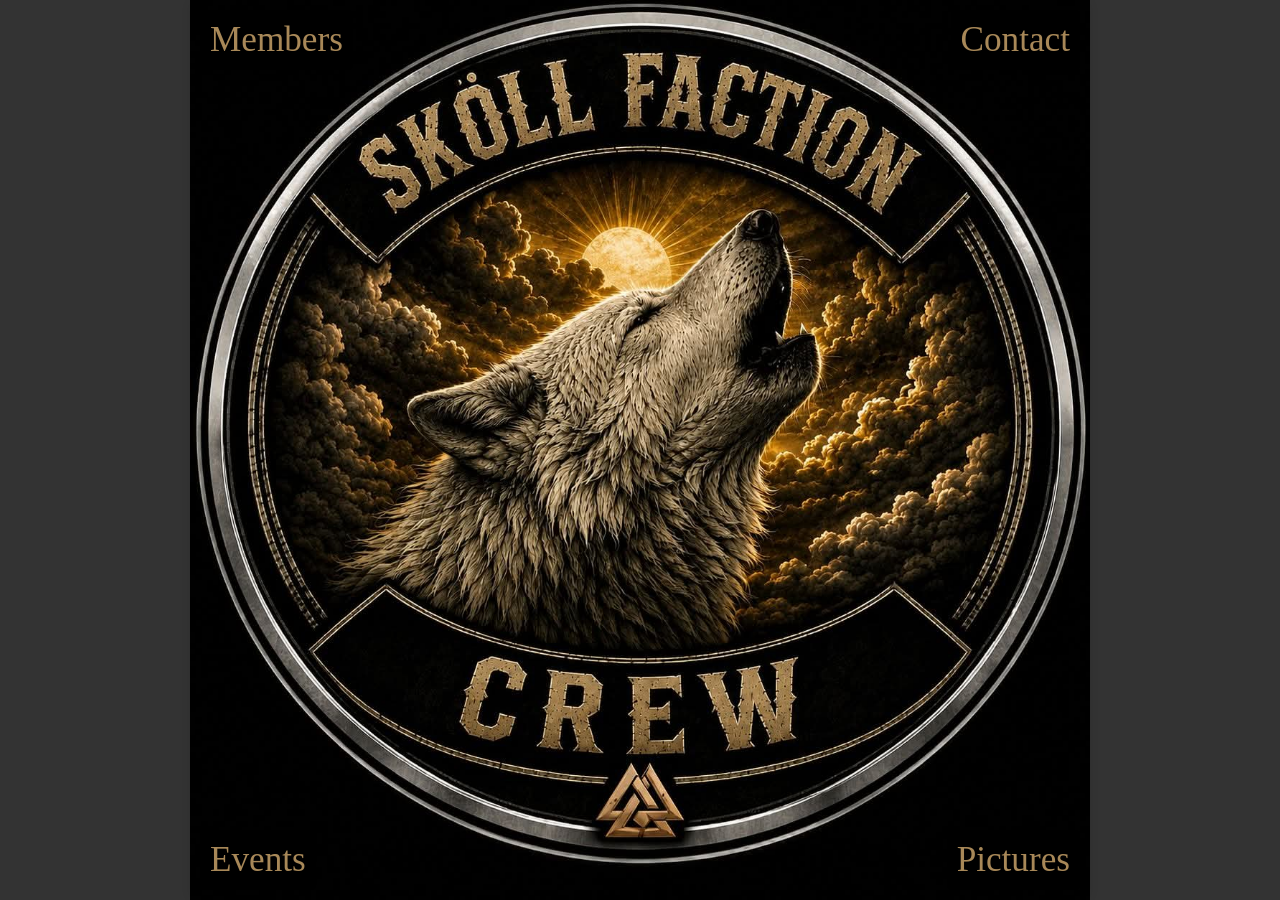
==== index.html @ 1390b857 "Add files via upload" ====
<!DOCTYPE html>
<html lang="en">
<head>
  <meta charset="UTF-8">
  <meta name="viewport" content="width=device-width, initial-scale=1.0">
  <title>Sköll Faction</title>
  <link rel="stylesheet" href="styles.css">
</head>
<body>
  <div class="square">
    <!-- Logo in the center -->
    <div class="logo">
      <img src="logo.png" alt="Logo">
    </div>

    <!-- Corner Links -->
    <a href="Members.html" class="corner-link top-left">Members</a>
    <a href="Contact.html" class="corner-link top-right">Contact</a>
    <a href="#top-right" class="corner-link bottom-left">Events</a>
    <a href="images.html" class="corner-link bottom-right">Pictures</a>
  </div>
</body>
</html>
---- styles.css ----
/* Reset styling */
body, html {
  margin: 0;
  padding: 0;
  width: 100%;
  height: 100%;
  display: flex;
  justify-content: center;
  align-items: center;
  background-color:  #333333;
  color: orange; /* Orange text */
  align-items: flex-start; /* Keep content at the top, not centered */
}

/* Ensure the page is always a square */
.square {
  position: relative;
  width: 100vmin; /* Use the smaller of the viewport's width or height */
  height: 100vmin; /* Matches the width to make it a perfect square */
  background-color: black;
  color: orange; /* Orange text */
  display: block;
  align-items: center;
  box-shadow: 0 0 10px rgba(0, 0, 0, 0.1);
  border-radius: 10px;
}

.container {
  display: flex;
  flex-direction: column; /* Stack children vertically */
  position: relative;
  width: 80%;
  min-height: 100vh; /* Ensure it is at least the height of the viewport */
  align-items: center; /* Center horizontally */
  overflow-y: auto; /* Enable vertical scrolling inside container */
  padding-top: 20px; /* Optional: add some padding to the top if needed */
  box-sizing: border-box; /* Ensure padding doesn't affect width/height calculations */
}

/* Centered Logo */
.logo {
  width: 100%; /* Ensure the logo container spans the entire square */
  height: 100%; /* Match the height as well */
  display: flex;
  justify-content: center; /* Horizontally center the logo */
  align-items: center; /* Vertically center the logo */
  overflow: hidden; /* Prevent any overflow outside the container */
}

.logo img {
  width: auto; /* Maintain the aspect ratio */
  height: 100%; /* Increase the size as needed */
  object-fit: contain; /* Ensure the image maintains its aspect ratio */
}

/* Corner Links Styling */
.corner-link {
  position: absolute;
  text-decoration: none;
  color: #A88858;
  font-size: 2.2rem;
  padding: 10px;
  background-color: black;
  border-radius: 5px;
  transition: background-color 0.3s;
}

.corner-link:hover {
  background-color: #ddd;
}

/* Positioning Links */
.top-left {
  top: 10px;
  left: 10px;
}

.top-right {
  top: 10px;
  right: 10px;
}

.bottom-left {
  bottom: 10px;
  left: 10px;
}

.bottom-right {
  bottom: 10px;
  right: 10px;
}

.box {
  width: 95%;
  padding: 0px;
  padding-bottom: 20px; /* Add padding inside the div */
  margin: 10px;
  margin-bottom: 20px; /* Add margin outside the div */
  background-color: black;
  color: #A88858;
  border: 1px solid #ccc;      
}

table {
  width: 100%;
  border-collapse: collapse; /* Remove space between borders */
}

th, td {
  border: 1px solid #000; /* Add borders around each cell */
  border-color: #333;
  padding: 0; /* Remove padding inside the cells */
  text-align: left; /* Center align text */
  height: 25px;
  padding-left: 12px; /* Add extra space on the left */
}

th {
  border: 1px solid #000; /* Add borders around each cell */
  border-color: #A08259;
  background-color: #333;
}

a {
  color: #A88858; /* Set link text color to orange */
  
}

a:hover {
  text-decoration: underline; /* Add underline when hovering */
}
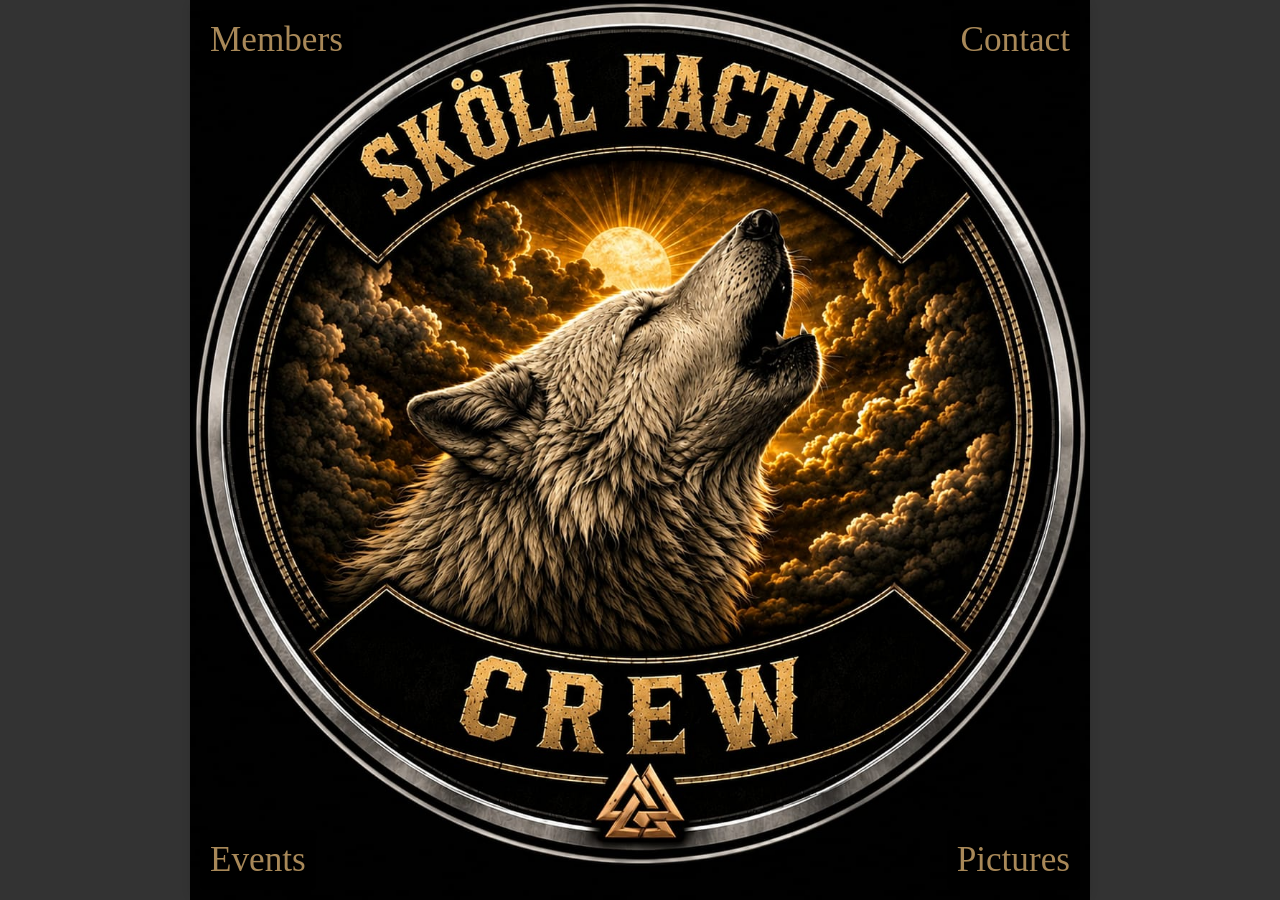
==== commit ceed72d9: "Add files via upload" ====
--- a/index.html
+++ b/index.html
@@ -16,7 +16,7 @@
     <!-- Corner Links -->
     <a href="Members.html" class="corner-link top-left">Members</a>
     <a href="Contact.html" class="corner-link top-right">Contact</a>
-    <a href="#top-right" class="corner-link bottom-left">Events</a>
+    <a href="Events.html" class="corner-link bottom-left">Events</a>
     <a href="images.html" class="corner-link bottom-right">Pictures</a>
   </div>
 </body>
--- a/styles.css
+++ b/styles.css
@@ -1,131 +1,576 @@
 /* Reset styling */
 body, html {
-  margin: 0;
-  padding: 0;
-  width: 100%;
-  height: 100%;
-  display: flex;
-  justify-content: center;
-  align-items: center;
-  background-color:  #333333;
-  color: orange; /* Orange text */
-  align-items: flex-start; /* Keep content at the top, not centered */
+margin: 0;
+padding: 0;
+width: 100%;
+height: 100%;
+display: flex;
+justify-content: center;
+align-items: center;
+background-color: #333333;
+color: orange;
+align-items: flex-start;
 }
 
 /* Ensure the page is always a square */
 .square {
-  position: relative;
-  width: 100vmin; /* Use the smaller of the viewport's width or height */
-  height: 100vmin; /* Matches the width to make it a perfect square */
-  background-color: black;
-  color: orange; /* Orange text */
-  display: block;
-  align-items: center;
-  box-shadow: 0 0 10px rgba(0, 0, 0, 0.1);
-  border-radius: 10px;
+position: relative;
+width: 100vmin;
+height: 100vmin;
+background-color: black;
+color: orange;
+display: block;
+align-items: center;
+box-shadow: 0 0 10px rgba(0, 0, 0, 0.1);
+border-radius: 10px;
 }
 
 .container {
-  display: flex;
-  flex-direction: column; /* Stack children vertically */
-  position: relative;
-  width: 80%;
-  min-height: 100vh; /* Ensure it is at least the height of the viewport */
-  align-items: center; /* Center horizontally */
-  overflow-y: auto; /* Enable vertical scrolling inside container */
-  padding-top: 20px; /* Optional: add some padding to the top if needed */
-  box-sizing: border-box; /* Ensure padding doesn't affect width/height calculations */
+display: flex;
+flex-direction: column;
+position: relative;
+width: 80%;
+min-height: 100vh;
+align-items: center;
+overflow-y: auto;
+padding-top: 20px;
+box-sizing: border-box;
 }
 
 /* Centered Logo */
 .logo {
-  width: 100%; /* Ensure the logo container spans the entire square */
-  height: 100%; /* Match the height as well */
-  display: flex;
-  justify-content: center; /* Horizontally center the logo */
-  align-items: center; /* Vertically center the logo */
-  overflow: hidden; /* Prevent any overflow outside the container */
+width: 100%;
+height: 100%;
+display: flex;
+justify-content: center;
+align-items: center;
+overflow: hidden;
 }
 
 .logo img {
-  width: auto; /* Maintain the aspect ratio */
-  height: 100%; /* Increase the size as needed */
-  object-fit: contain; /* Ensure the image maintains its aspect ratio */
+width: auto;
+height: 100%;
+object-fit: contain;
 }
 
 /* Corner Links Styling */
 .corner-link {
-  position: absolute;
-  text-decoration: none;
-  color: #A88858;
-  font-size: 2.2rem;
-  padding: 10px;
-  background-color: black;
-  border-radius: 5px;
-  transition: background-color 0.3s;
-}
-
-.corner-link:hover {
-  background-color: #ddd;
+position: absolute;
+text-decoration: none;
+color: #A88858;
+font-size: 2.2rem;
+padding: 10px;
+background-color: black;
+border-radius: 5px;
+transition: background-color 0.3s;
 }
 
 /* Positioning Links */
 .top-left {
-  top: 10px;
-  left: 10px;
+top: 10px;
+left: 10px;
 }
 
 .top-right {
-  top: 10px;
-  right: 10px;
+top: 10px;
+right: 10px;
 }
 
 .bottom-left {
-  bottom: 10px;
-  left: 10px;
+bottom: 10px;
+left: 10px;
 }
 
 .bottom-right {
-  bottom: 10px;
-  right: 10px;
+bottom: 10px;
+right: 10px;
+}
+
+.corner-link:hover {
+background-color: #ddd;
 }
 
 .box {
-  width: 95%;
-  padding: 0px;
-  padding-bottom: 20px; /* Add padding inside the div */
-  margin: 10px;
-  margin-bottom: 20px; /* Add margin outside the div */
-  background-color: black;
-  color: #A88858;
-  border: 1px solid #ccc;      
+width: 95%;
+padding: 0px;
+padding-bottom: 20px;
+margin: 10px;
+margin-bottom: 20px;
+background-color: black;
+color: #A88858;
+border: 1px solid #ccc;
 }
 
 table {
-  width: 100%;
-  border-collapse: collapse; /* Remove space between borders */
+width: 100%;
+border-collapse: collapse;
 }
 
 th, td {
-  border: 1px solid #000; /* Add borders around each cell */
-  border-color: #333;
-  padding: 0; /* Remove padding inside the cells */
-  text-align: left; /* Center align text */
-  height: 25px;
-  padding-left: 12px; /* Add extra space on the left */
+border: 1px solid #000;
+border-color: #333;
+padding: 0;
+text-align: left;
+height: 25px;
+padding-left: 12px;
 }
 
 th {
-  border: 1px solid #000; /* Add borders around each cell */
-  border-color: #A08259;
-  background-color: #333;
+border: 1px solid #000;
+border-color: #A08259;
+background-color: #333;
 }
 
 a {
-  color: #A88858; /* Set link text color to orange */
-  
+color: #A88858;
 }
 
 a:hover {
-  text-decoration: underline; /* Add underline when hovering */
-}+text-decoration: underline;
+}
+
+/* =========================================================
+SMARTPHONE / SMALL SCREENS
+========================================================= */
+
+@media (max-width: 600px) {
+html,
+body {
+width: 100%;
+height: 100%;
+margin: 0;
+padding: 0;
+overflow: hidden;
+}
+
+.square {
+position: relative;
+width: 100%;
+height: 100%;
+min-height: 0;
+border-radius: 0;
+overflow: hidden;
+}
+
+.logo {
+width: 100%;
+height: 100%;
+display: flex;
+justify-content: center;
+align-items: center;
+overflow: hidden;
+}
+
+.logo img {
+width: 92%;
+height: auto;
+max-height: calc(100% - 80px);
+object-fit: contain;
+}
+
+.corner-link {
+font-size: 1.3rem;
+padding: 6px;
+}
+
+.top-left {
+top: 8px;
+left: 8px;
+}
+
+.top-right {
+top: 8px;
+right: 8px;
+}
+
+.bottom-left {
+bottom: 8px;
+left: 8px;
+}
+
+.bottom-right {
+bottom: 8px;
+right: 8px;
+}
+}
+
+/* =========================================================
+MEMBERS PAGE
+========================================================= */
+
+.members-page {
+display: block;
+min-height: 100vh;
+height: auto;
+overflow-y: auto;
+overflow-x: hidden;
+background-color: #333333;
+}
+
+.members-page .container {
+width: 80%;
+min-height: auto;
+margin: 0 auto;
+padding-top: 20px;
+overflow: visible;
+align-items: center;
+}
+
+.members-page .box {
+box-sizing: border-box;
+}
+
+/* Members page on smartphones */
+
+@media (max-width: 600px) {
+html:has(body.members-page) {
+height: auto;
+min-height: 100%;
+overflow-y: auto;
+overflow-x: hidden;
+}
+
+body.members-page {
+height: auto;
+min-height: 100%;
+overflow-y: auto;
+overflow-x: hidden;
+}
+
+body.members-page .container {
+width: 95%;
+min-height: auto;
+overflow: visible;
+padding-top: 10px;
+}
+
+body.members-page .box {
+width: 100%;
+margin: 10px 0 20px 0;
+}
+}
+
+/* =========================================================
+IMAGE GALLERY
+========================================================= */
+
+body.images-page {
+display: block;
+width: auto;
+height: auto;
+min-height: 100%;
+margin: 0;
+padding: 0;
+background-color: #333333;
+color: #A88858;
+overflow-y: auto;
+overflow-x: hidden;
+}
+
+body.images-page .gallery-container-page {
+display: block;
+position: relative;
+width: auto;
+min-height: 100vh;
+margin: 0;
+padding: 20px;
+box-sizing: border-box;
+overflow: visible;
+}
+
+body.images-page h1 {
+margin-top: 0.67em;
+margin-bottom: 0.67em;
+color: #A88858;
+}
+
+body.images-page .menu {
+margin: 20px 0;
+}
+
+body.images-page .menu label {
+margin: 0 10px;
+padding: 10px 20px;
+background-color: black;
+color: #A88858;
+border: 1px solid #A88858;
+text-decoration: none;
+cursor: pointer;
+border-radius: 5px;
+display: inline-block;
+transition: background-color 0.3s, color 0.3s;
+}
+
+body.images-page .menu label:hover {
+background-color: #A88858;
+color: black;
+}
+
+body.images-page .menu input {
+display: none;
+}
+
+body.images-page .gallery-container {
+margin-top: 20px;
+}
+
+body.images-page .gallery {
+display: none;
+margin-top: 20px;
+}
+
+body.images-page .gallery img {
+width: auto;
+max-width: 150px;
+height: auto;
+margin: 10px;
+border: 2px solid #A88858;
+border-radius: 5px;
+cursor: pointer;
+box-sizing: content-box;
+}
+
+body.images-page input[type="radio"]:checked + label {
+color: black;
+background-color: #A88858;
+}
+
+/* =========================================================
+IMAGE GALLERY - LIGHTBOX
+========================================================= */
+
+body.images-page .lightbox {
+display: none;
+position: fixed;
+top: 0;
+left: 0;
+width: 100%;
+height: 100%;
+background: rgba(0, 0, 0, 0.8);
+z-index: 1000;
+justify-content: center;
+align-items: center;
+}
+
+body.images-page .lightbox img {
+max-width: 90%;
+max-height: 80%;
+width: auto;
+height: auto;
+}
+
+body.images-page .lightbox .nav-button {
+position: absolute;
+top: 50%;
+transform: translateY(-50%);
+font-size: 30px;
+color: white;
+background: rgba(0, 0, 0, 0.5);
+padding: 10px;
+cursor: pointer;
+border: none;
+}
+
+body.images-page .lightbox .prev {
+left: 10px;
+}
+
+body.images-page .lightbox .next {
+right: 10px;
+}
+
+body.images-page .lightbox .close {
+position: absolute;
+top: 10px;
+right: 10px;
+color: white;
+font-size: 30px;
+cursor: pointer;
+}
+
+/* =========================================================
+IMAGE GALLERY - MOBILE
+========================================================= */
+
+@media (max-width: 600px) {
+
+html:has(body.images-page) {
+width: 100%;
+height: auto;
+min-height: 100%;
+overflow-y: scroll;
+overflow-x: hidden;
+}
+
+body.images-page {
+width: 100%;
+height: auto;
+min-height: 100%;
+margin: 0;
+padding: 0;
+overflow-y: auto;
+overflow-x: hidden;
+background-color: #333333;
+}
+
+body.images-page .gallery-container-page {
+width: 100%;
+min-height: 100%;
+margin: 0;
+padding: 10px;
+box-sizing: border-box;
+overflow: visible;
+}
+
+body.images-page .menu {
+margin: 20px 0;
+}
+
+body.images-page .menu label {
+margin: 5px;
+padding: 8px 12px;
+font-size: 14px;
+}
+
+body.images-page .gallery-container {
+margin-top: 10px;
+}
+
+body.images-page .gallery {
+margin-top: 10px;
+}
+
+body.images-page .gallery img {
+width: auto;
+max-width: 150px;
+height: auto;
+margin: 5px;
+border-width: 2px;
+}
+
+body.images-page .lightbox img {
+max-width: 90%;
+max-height: 80%;
+width: auto;
+height: auto;
+}
+}
+
+
+/* Events - WhatsApp-style link cards */
+body.events-page .event-card {
+    display: flex;
+    align-items: stretch;
+    gap: 18px;
+    margin: 0 0 20px;
+    padding: 12px;
+    background-color: black;
+    border: 1px solid #A88858;
+    border-radius: 8px;
+    box-sizing: border-box;
+    color: #A88858;
+    text-decoration: none;
+}
+
+
+.event-image-link {
+    display: block;
+    flex: 0 0 180px;
+    align-self: flex-start;
+    padding: 5px;
+    box-sizing: border-box;
+}
+
+
+body.events-page .event-card img {
+    width: 160px;
+    height: 110px;
+    flex: 0 0 160px;
+    object-fit: contain;
+    background-color: #080808;
+    padding: 5px;
+    border: none;
+    border-radius: 4px;
+    box-sizing: border-box;
+}
+
+.event-info {
+    flex: 1;
+    min-width: 0;
+    padding: 5px 0;
+}
+
+body.events-page .event-card h2 a {
+    color: inherit;
+    text-decoration: none;
+}
+
+body.events-page .event-card h2 a:hover {
+    text-decoration: underline;
+    color: #D0AD70;
+    cursor: pointer;
+}
+
+@media (max-width: 600px) {
+    body.events-page .event-card h2 a {
+        text-decoration: underline;
+        text-decoration-color: #A88858;
+        text-underline-offset: 3px;
+    }
+}
+
+body.events-page .event-card h2 {
+    color: #A88858;
+    margin: 0 0 10px;
+    font-size: 1.2rem;
+}
+
+body.events-page .event-card p {
+    margin: 5px 0;
+    font-size: 0.95rem;
+}
+
+body.events-page .event-card:hover {
+    border-color: #D0AD70;
+    background-color: #111;
+}
+
+
+.events-year {
+    color: #000;
+    background-color: #A88858;
+    font-size: 1.2rem;
+    font-weight: bold;
+    text-align: center;
+    margin: 32px 0 18px;
+    padding: 8px 12px;
+    border-radius: 4px;
+    letter-spacing: 2px;
+}
+
+
+@media (max-width: 600px) {
+    .events-grid {
+        grid-template-columns: 1fr;
+    }
+
+    body.events-page .event-card {
+        gap: 10px;
+        padding: 8px;
+    }
+
+    body.events-page .event-card img {
+        width: 120px;
+        height: 90px;
+        flex: 0 0 120px;
+    }
+
+    body.events-page .event-card h2 {
+        font-size: 1rem;
+    }
+
+    body.events-page .event-card p {
+        font-size: 0.85rem;
+    }
+}
+
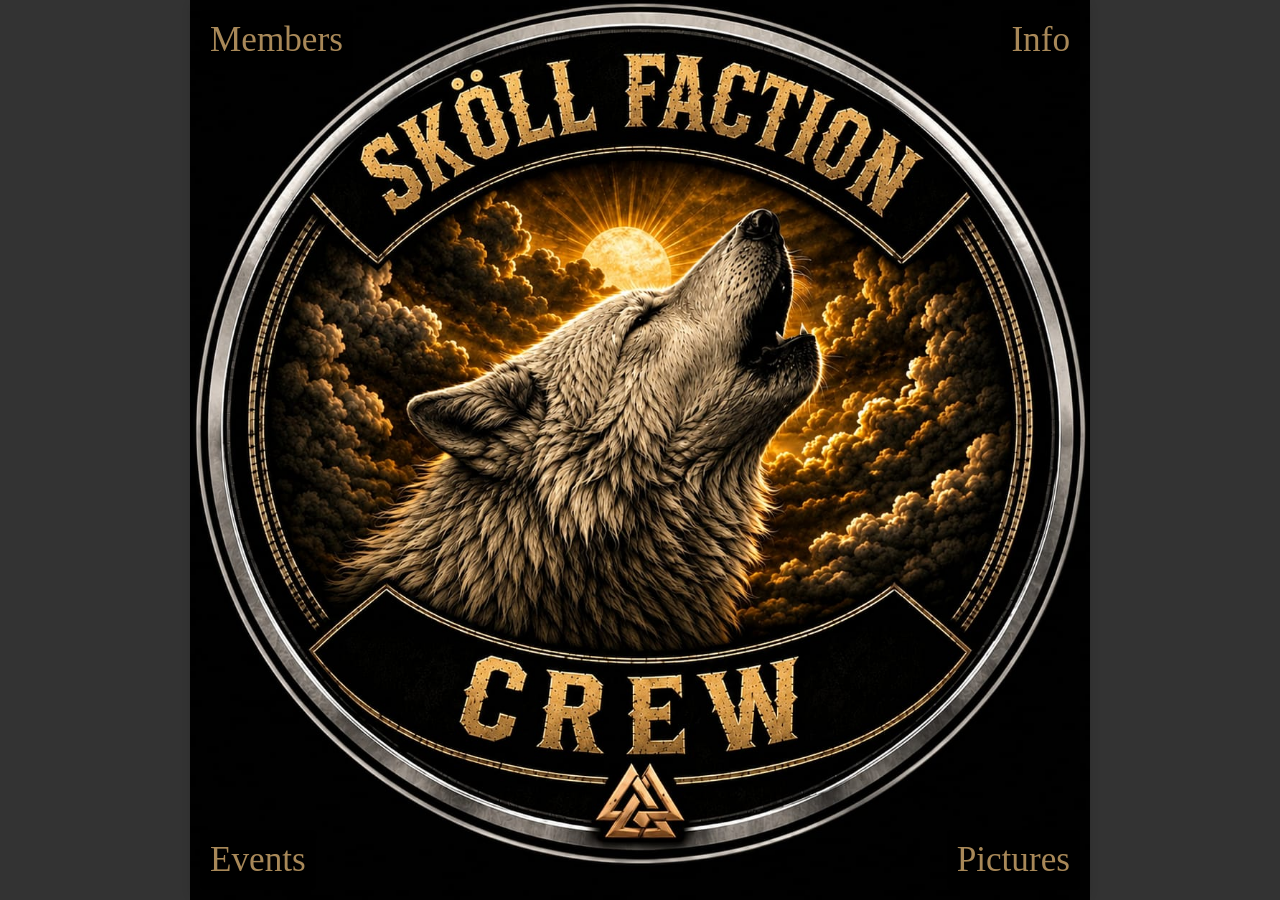
==== commit bc331eb3: "Add files via upload" ====
--- a/index.html
+++ b/index.html
@@ -15,7 +15,7 @@
 
     <!-- Corner Links -->
     <a href="Members.html" class="corner-link top-left">Members</a>
-    <a href="Contact.html" class="corner-link top-right">Contact</a>
+    <a href="Contact.html" class="corner-link top-right">Info</a>
     <a href="Events.html" class="corner-link bottom-left">Events</a>
     <a href="images.html" class="corner-link bottom-right">Pictures</a>
   </div>
--- a/styles.css
+++ b/styles.css
@@ -1,467 +1,631 @@
-/* Reset styling */
+
+/* =========================================================
+   GENERAL STYLING
+   ========================================================= */
+
 body, html {
-margin: 0;
-padding: 0;
-width: 100%;
-height: 100%;
-display: flex;
-justify-content: center;
-align-items: center;
-background-color: #333333;
-color: orange;
-align-items: flex-start;
-}
-
-/* Ensure the page is always a square */
+    margin: 0;
+    padding: 0;
+    width: 100%;
+    height: 100%;
+    display: flex;
+    justify-content: center;
+    align-items: flex-start;
+    background-color: #333333;
+    color: orange;
+}
+
+/* Main square */
 .square {
-position: relative;
-width: 100vmin;
-height: 100vmin;
-background-color: black;
-color: orange;
-display: block;
-align-items: center;
-box-shadow: 0 0 10px rgba(0, 0, 0, 0.1);
-border-radius: 10px;
+    position: relative;
+    width: 100vmin;
+    height: 100vmin;
+    background-color: black;
+    color: orange;
+    display: block;
+    box-shadow: 0 0 10px rgba(0, 0, 0, 0.1);
+    border-radius: 10px;
 }
 
 .container {
-display: flex;
-flex-direction: column;
-position: relative;
-width: 80%;
-min-height: 100vh;
-align-items: center;
-overflow-y: auto;
-padding-top: 20px;
-box-sizing: border-box;
-}
-
-/* Centered Logo */
+    display: flex;
+    flex-direction: column;
+    position: relative;
+    width: 80%;
+    min-height: 100vh;
+    align-items: center;
+    overflow-y: auto;
+    padding-top: 20px;
+    box-sizing: border-box;
+}
+
+/* Centered logo */
 .logo {
-width: 100%;
-height: 100%;
-display: flex;
-justify-content: center;
-align-items: center;
-overflow: hidden;
+    width: 100%;
+    height: 100%;
+    display: flex;
+    justify-content: center;
+    align-items: center;
+    overflow: hidden;
 }
 
 .logo img {
-width: auto;
-height: 100%;
-object-fit: contain;
-}
-
-/* Corner Links Styling */
+    width: auto;
+    height: 100%;
+    object-fit: contain;
+}
+
+/* Corner links */
 .corner-link {
-position: absolute;
-text-decoration: none;
-color: #A88858;
-font-size: 2.2rem;
-padding: 10px;
-background-color: black;
-border-radius: 5px;
-transition: background-color 0.3s;
-}
-
-/* Positioning Links */
+    position: absolute;
+    text-decoration: none;
+    color: #A88858;
+    font-size: 2.2rem;
+    padding: 10px;
+    background-color: black;
+    border-radius: 5px;
+    transition: background-color 0.3s;
+}
+
 .top-left {
-top: 10px;
-left: 10px;
+    top: 10px;
+    left: 10px;
 }
 
 .top-right {
-top: 10px;
-right: 10px;
+    top: 10px;
+    right: 10px;
 }
 
 .bottom-left {
-bottom: 10px;
-left: 10px;
+    bottom: 10px;
+    left: 10px;
 }
 
 .bottom-right {
-bottom: 10px;
-right: 10px;
+    bottom: 10px;
+    right: 10px;
 }
 
 .corner-link:hover {
-background-color: #ddd;
+    background-color: #ddd;
 }
 
 .box {
-width: 95%;
-padding: 0px;
-padding-bottom: 20px;
-margin: 10px;
-margin-bottom: 20px;
-background-color: black;
-color: #A88858;
-border: 1px solid #ccc;
+    width: 95%;
+    padding: 0 0 20px;
+    margin: 10px 10px 20px;
+    background-color: black;
+    color: #A88858;
+    border: 1px solid #ccc;
 }
 
 table {
-width: 100%;
-border-collapse: collapse;
+    width: 100%;
+    border-collapse: collapse;
 }
 
 th, td {
-border: 1px solid #000;
-border-color: #333;
-padding: 0;
-text-align: left;
-height: 25px;
-padding-left: 12px;
+    border: 1px solid #000;
+    border-color: #333;
+    padding: 0;
+    text-align: left;
+    height: 25px;
+    padding-left: 12px;
 }
 
 th {
-border: 1px solid #000;
-border-color: #A08259;
-background-color: #333;
+    border-color: #A08259;
+    background-color: #333;
 }
 
 a {
-color: #A88858;
+    color: #A88858;
 }
 
 a:hover {
-text-decoration: underline;
+    text-decoration: underline;
 }
 
 /* =========================================================
-SMARTPHONE / SMALL SCREENS
-========================================================= */
+   SMARTPHONE / SMALL SCREENS - GENERAL
+   ========================================================= */
 
 @media (max-width: 600px) {
-html,
-body {
-width: 100%;
-height: 100%;
-margin: 0;
-padding: 0;
-overflow: hidden;
-}
-
-.square {
-position: relative;
-width: 100%;
-height: 100%;
-min-height: 0;
-border-radius: 0;
-overflow: hidden;
-}
-
-.logo {
-width: 100%;
-height: 100%;
-display: flex;
-justify-content: center;
-align-items: center;
-overflow: hidden;
-}
-
-.logo img {
-width: 92%;
-height: auto;
-max-height: calc(100% - 80px);
-object-fit: contain;
-}
-
-.corner-link {
-font-size: 1.3rem;
-padding: 6px;
-}
-
-.top-left {
-top: 8px;
-left: 8px;
-}
-
-.top-right {
-top: 8px;
-right: 8px;
-}
-
-.bottom-left {
-bottom: 8px;
-left: 8px;
-}
-
-.bottom-right {
-bottom: 8px;
-right: 8px;
-}
+    html,
+    body {
+        width: 100%;
+        height: 100%;
+        margin: 0;
+        padding: 0;
+        overflow: hidden;
+    }
+
+    .square {
+        position: relative;
+        width: 100%;
+        height: 100%;
+        min-height: 0;
+        border-radius: 0;
+        overflow: hidden;
+    }
+
+    .logo {
+        width: 100%;
+        height: 100%;
+        display: flex;
+        justify-content: center;
+        align-items: center;
+        overflow: hidden;
+    }
+
+    .logo img {
+        width: 92%;
+        height: auto;
+        max-height: calc(100% - 80px);
+        object-fit: contain;
+    }
+
+    .corner-link {
+        font-size: 1.3rem;
+        padding: 6px;
+    }
+
+    .top-left {
+        top: 8px;
+        left: 8px;
+    }
+
+    .top-right {
+        top: 8px;
+        right: 8px;
+    }
+
+    .bottom-left {
+        bottom: 8px;
+        left: 8px;
+    }
+
+    .bottom-right {
+        bottom: 8px;
+        right: 8px;
+    }
 }
 
 /* =========================================================
-MEMBERS PAGE
-========================================================= */
+   CONTACT PAGE
+   ========================================================= */
+
+body.contact-page {
+    display: block;
+    min-height: 100vh;
+    height: auto;
+    background-color: #333333;
+    color: #A88858;
+    overflow-y: auto;
+}
+
+body.contact-page .container {
+    width: 80%;
+    min-height: auto;
+    margin: 0 auto;
+    padding-top: 20px;
+    overflow: visible;
+    align-items: center;
+}
+
+body.contact-page .contact-box {
+    position: relative;
+    box-sizing: border-box;
+    padding: 30px 25px;
+    border: 1px solid #A88858;
+    border-radius: 8px;
+    text-align: center;
+}
+
+body.contact-page h1 {
+    color: #A88858;
+    font-size: 2rem;
+    margin: 15px 0 25px;
+}
+
+body.contact-page h2 {
+    color: #A88858;
+    font-size: 1.3rem;
+    margin: 30px 0 12px;
+    letter-spacing: 1px;
+}
+
+body.contact-page .contact-symbols {
+    font-size: 1.5rem;
+    margin: 20px 0;
+}
+
+body.contact-page p {
+    color: #A88858;
+    font-size: 1.1rem;
+    line-height: 1.6;
+}
+
+body.contact-page .contact-links {
+    display: flex;
+    justify-content: center;
+    flex-wrap: wrap;
+    gap: 15px;
+    margin: 25px 0;
+}
+
+body.contact-page .contact-link {
+    display: inline-block;
+    padding: 10px 20px;
+    color: #A88858;
+    background-color: black;
+    border: 1px solid #A88858;
+    border-radius: 5px;
+    text-decoration: none;
+    transition: background-color 0.3s, color 0.3s;
+}
+
+body.contact-page .contact-link:hover {
+    background-color: #A88858;
+    color: black;
+}
+
+body.contact-page .contact-text {
+    margin-top: 25px;
+}
+
+@media (max-width: 600px) {
+    body.contact-page .container {
+        width: 95%;
+        padding-top: 10px;
+    }
+
+    body.contact-page .contact-box {
+        width: 100%;
+        margin: 10px 0 20px;
+        padding: 25px 12px;
+        text-align: center;
+    }
+
+    body.contact-page h1 {
+        font-size: 1.5rem;
+        margin: 35px 0 20px;
+        text-align: center;
+    }
+
+	body.contact-page h2 {
+		font-size: 1.1rem;
+		margin: 24px 0 10px;
+	}
+
+    body.contact-page p {
+        font-size: 1rem;
+        text-align: center;
+    }
+
+    body.contact-page .contact-links {
+        display: flex;
+        flex-direction: row;
+        justify-content: center;
+        align-items: center;
+        flex-wrap: nowrap;
+        gap: 8px;
+        margin: 25px 0;
+    }
+
+    body.contact-page .contact-link {
+        padding: 9px 12px;
+        font-size: 0.9rem;
+        white-space: nowrap;
+    }
+
+    body.contact-page .contact-text {
+        text-align: center;
+    }
+}
+
+/* =========================================================
+   MEMBERS PAGE
+   ========================================================= */
 
 .members-page {
-display: block;
-min-height: 100vh;
-height: auto;
-overflow-y: auto;
-overflow-x: hidden;
-background-color: #333333;
+    display: block;
+    min-height: 100vh;
+    height: auto;
+    overflow-y: auto;
+    overflow-x: hidden;
+    background-color: #333333;
 }
 
 .members-page .container {
-width: 80%;
-min-height: auto;
-margin: 0 auto;
-padding-top: 20px;
-overflow: visible;
-align-items: center;
+    width: 80%;
+    min-height: auto;
+    margin: 0 auto;
+    padding-top: 20px;
+    overflow: visible;
+    align-items: center;
 }
 
 .members-page .box {
-box-sizing: border-box;
+    box-sizing: border-box;
+}
+
+/* HOME link on Members page */
+body.members-page .members-home-link {
+    top: 35px;
+    right: 4%;
 }
 
 /* Members page on smartphones */
-
 @media (max-width: 600px) {
-html:has(body.members-page) {
-height: auto;
-min-height: 100%;
-overflow-y: auto;
-overflow-x: hidden;
-}
-
-body.members-page {
-height: auto;
-min-height: 100%;
-overflow-y: auto;
-overflow-x: hidden;
-}
-
-body.members-page .container {
-width: 95%;
-min-height: auto;
-overflow: visible;
-padding-top: 10px;
-}
-
-body.members-page .box {
-width: 100%;
-margin: 10px 0 20px 0;
-}
+    html:has(body.members-page) {
+        height: auto;
+        min-height: 100%;
+        overflow-y: auto;
+        overflow-x: hidden;
+    }
+
+    body.members-page {
+        height: auto;
+        min-height: 100%;
+        overflow-y: auto;
+        overflow-x: hidden;
+    }
+
+    body.members-page .container {
+        width: 95%;
+        min-height: auto;
+        overflow: visible;
+        padding-top: 10px;
+    }
+
+    body.members-page .box {
+        width: 100%;
+        margin: 10px 0 20px;
+    }
+	
+	body.members-page .members-home-link {
+		top: 32px;
+		right: 12px;
+	}	
 }
 
 /* =========================================================
-IMAGE GALLERY
-========================================================= */
+   IMAGE GALLERY
+   ========================================================= */
 
 body.images-page {
-display: block;
-width: auto;
-height: auto;
-min-height: 100%;
-margin: 0;
-padding: 0;
-background-color: #333333;
-color: #A88858;
-overflow-y: auto;
-overflow-x: hidden;
+    display: block;
+    width: auto;
+    height: auto;
+    min-height: 100%;
+    margin: 0;
+    padding: 0;
+    background-color: #333333;
+    color: #A88858;
+    overflow-y: auto;
+    overflow-x: hidden;
 }
 
 body.images-page .gallery-container-page {
-display: block;
-position: relative;
-width: auto;
-min-height: 100vh;
-margin: 0;
-padding: 20px;
-box-sizing: border-box;
-overflow: visible;
+    display: block;
+    position: relative;
+    width: auto;
+    min-height: 100vh;
+    margin: 0;
+    padding: 20px;
+    box-sizing: border-box;
+    overflow: visible;
+}
+
+/* HOME link on Images page */
+body.images-page .images-home-link {
+    top: 20px;
+    right: 20px;
 }
 
 body.images-page h1 {
-margin-top: 0.67em;
-margin-bottom: 0.67em;
-color: #A88858;
+    margin-top: 0.67em;
+    margin-bottom: 0.67em;
+    color: #A88858;
 }
 
 body.images-page .menu {
-margin: 20px 0;
+    margin: 20px 0;
 }
 
 body.images-page .menu label {
-margin: 0 10px;
-padding: 10px 20px;
-background-color: black;
-color: #A88858;
-border: 1px solid #A88858;
-text-decoration: none;
-cursor: pointer;
-border-radius: 5px;
-display: inline-block;
-transition: background-color 0.3s, color 0.3s;
+    margin: 0 10px;
+    padding: 10px 20px;
+    background-color: black;
+    color: #A88858;
+    border: 1px solid #A88858;
+    text-decoration: none;
+    cursor: pointer;
+    border-radius: 5px;
+    display: inline-block;
+    transition: background-color 0.3s, color 0.3s;
 }
 
 body.images-page .menu label:hover {
-background-color: #A88858;
-color: black;
+    background-color: #A88858;
+    color: black;
 }
 
 body.images-page .menu input {
-display: none;
+    display: none;
 }
 
 body.images-page .gallery-container {
-margin-top: 20px;
+    margin-top: 20px;
 }
 
 body.images-page .gallery {
-display: none;
-margin-top: 20px;
+    display: none;
+    margin-top: 20px;
 }
 
 body.images-page .gallery img {
-width: auto;
-max-width: 150px;
-height: auto;
-margin: 10px;
-border: 2px solid #A88858;
-border-radius: 5px;
-cursor: pointer;
-box-sizing: content-box;
+    width: auto;
+    max-width: 150px;
+    height: auto;
+    margin: 10px;
+    border: 2px solid #A88858;
+    border-radius: 5px;
+    cursor: pointer;
+    box-sizing: content-box;
 }
 
 body.images-page input[type="radio"]:checked + label {
-color: black;
-background-color: #A88858;
+    color: black;
+    background-color: #A88858;
 }
 
 /* =========================================================
-IMAGE GALLERY - LIGHTBOX
-========================================================= */
+   IMAGE GALLERY - LIGHTBOX
+   ========================================================= */
 
 body.images-page .lightbox {
-display: none;
-position: fixed;
-top: 0;
-left: 0;
-width: 100%;
-height: 100%;
-background: rgba(0, 0, 0, 0.8);
-z-index: 1000;
-justify-content: center;
-align-items: center;
+    display: none;
+    position: fixed;
+    top: 0;
+    left: 0;
+    width: 100%;
+    height: 100%;
+    background: rgba(0, 0, 0, 0.8);
+    z-index: 1000;
+    justify-content: center;
+    align-items: center;
 }
 
 body.images-page .lightbox img {
-max-width: 90%;
-max-height: 80%;
-width: auto;
-height: auto;
+    max-width: 90%;
+    max-height: 80%;
+    width: auto;
+    height: auto;
 }
 
 body.images-page .lightbox .nav-button {
-position: absolute;
-top: 50%;
-transform: translateY(-50%);
-font-size: 30px;
-color: white;
-background: rgba(0, 0, 0, 0.5);
-padding: 10px;
-cursor: pointer;
-border: none;
+    position: absolute;
+    top: 50%;
+    transform: translateY(-50%);
+    font-size: 30px;
+    color: white;
+    background: rgba(0, 0, 0, 0.5);
+    padding: 10px;
+    cursor: pointer;
+    border: none;
 }
 
 body.images-page .lightbox .prev {
-left: 10px;
+    left: 10px;
 }
 
 body.images-page .lightbox .next {
-right: 10px;
+    right: 10px;
 }
 
 body.images-page .lightbox .close {
-position: absolute;
-top: 10px;
-right: 10px;
-color: white;
-font-size: 30px;
-cursor: pointer;
+    position: absolute;
+    top: 10px;
+    right: 10px;
+    color: white;
+    font-size: 30px;
+    cursor: pointer;
 }
 
 /* =========================================================
-IMAGE GALLERY - MOBILE
-========================================================= */
+   IMAGE GALLERY - MOBILE
+   ========================================================= */
 
 @media (max-width: 600px) {
-
-html:has(body.images-page) {
-width: 100%;
-height: auto;
-min-height: 100%;
-overflow-y: scroll;
-overflow-x: hidden;
-}
-
-body.images-page {
-width: 100%;
-height: auto;
-min-height: 100%;
-margin: 0;
-padding: 0;
-overflow-y: auto;
-overflow-x: hidden;
-background-color: #333333;
-}
-
-body.images-page .gallery-container-page {
-width: 100%;
-min-height: 100%;
-margin: 0;
-padding: 10px;
-box-sizing: border-box;
-overflow: visible;
-}
-
-body.images-page .menu {
-margin: 20px 0;
-}
-
-body.images-page .menu label {
-margin: 5px;
-padding: 8px 12px;
-font-size: 14px;
-}
-
-body.images-page .gallery-container {
-margin-top: 10px;
-}
-
-body.images-page .gallery {
-margin-top: 10px;
-}
-
-body.images-page .gallery img {
-width: auto;
-max-width: 150px;
-height: auto;
-margin: 5px;
-border-width: 2px;
-}
-
-body.images-page .lightbox img {
-max-width: 90%;
-max-height: 80%;
-width: auto;
-height: auto;
-}
-}
-
-
-/* Events - WhatsApp-style link cards */
+    html:has(body.images-page) {
+        width: 100%;
+        height: auto;
+        min-height: 100%;
+        overflow-y: scroll;
+        overflow-x: hidden;
+    }
+
+    body.images-page {
+        width: 100%;
+        height: auto;
+        min-height: 100%;
+        margin: 0;
+        padding: 0;
+        overflow-y: auto;
+        overflow-x: hidden;
+        background-color: #333333;
+    }
+
+    body.images-page .gallery-container-page {
+        width: 100%;
+        min-height: 100%;
+        margin: 0;
+        padding: 10px;
+        box-sizing: border-box;
+        overflow: visible;
+    }
+
+	body.images-page .images-home-link {
+		position: absolute;
+		top: 32px;
+		right: 12px;
+		left: auto;
+    }
+
+    body.images-page .menu {
+        margin: 20px 0;
+    }
+
+    body.images-page .menu label {
+        margin: 5px;
+        padding: 8px 12px;
+        font-size: 14px;
+    }
+
+    body.images-page .gallery-container {
+        margin-top: 10px;
+    }
+
+    body.images-page .gallery {
+        margin-top: 10px;
+    }
+
+    body.images-page .gallery img {
+        width: auto;
+        max-width: 150px;
+        height: auto;
+        margin: 5px;
+        border-width: 2px;
+    }
+
+    body.images-page .lightbox img {
+        max-width: 90%;
+        max-height: 80%;
+        width: auto;
+        height: auto;
+    }
+}
+
+
+/* =========================================================
+   EVENTS
+   ========================================================= */
+
+body.events-page .events-grid {
+    display: grid;
+    grid-template-columns: 1fr;
+    gap: 20px;
+}
+
 body.events-page .event-card {
-    display: flex;
-    align-items: stretch;
-    gap: 18px;
+    display: grid;
+    grid-template-columns: 180px minmax(0, 1fr);
+    grid-template-rows: auto 1fr;
+    column-gap: 18px;
+    row-gap: 8px;
     margin: 0 0 20px;
     padding: 12px;
     background-color: black;
@@ -469,35 +633,57 @@
     border-radius: 8px;
     box-sizing: border-box;
     color: #A88858;
-    text-decoration: none;
-}
-
-
-.event-image-link {
+}
+
+body.events-page .container {
+    width: 95%;
+    margin: 0 auto;
+}
+
+body.events-page .home-link {
+    top: 35px;
+    right: 4%;
+}
+
+body.events-page .event-card:hover {
+    border-color: #D0AD70;
+    background-color: #111;
+}
+
+/* Event image */
+
+body.events-page .event-card .event-image-link {
     display: block;
-    flex: 0 0 180px;
-    align-self: flex-start;
+    grid-column: 1;
+    grid-row: 1 / span 2;
     padding: 5px;
     box-sizing: border-box;
-}
-
+    align-self: start;
+}
 
 body.events-page .event-card img {
+    display: block;
     width: 160px;
     height: 110px;
-    flex: 0 0 160px;
     object-fit: contain;
     background-color: #080808;
     padding: 5px;
-    border: none;
     border-radius: 4px;
     box-sizing: border-box;
 }
 
-.event-info {
-    flex: 1;
+/* Event title */
+
+body.events-page .event-title {
+    grid-column: 2;
+    grid-row: 1;
     min-width: 0;
-    padding: 5px 0;
+}
+
+body.events-page .event-card h2 {
+    color: #A88858;
+    margin: 0 0 10px;
+    font-size: 1.2rem;
 }
 
 body.events-page .event-card h2 a {
@@ -508,21 +694,15 @@
 body.events-page .event-card h2 a:hover {
     text-decoration: underline;
     color: #D0AD70;
-    cursor: pointer;
-}
-
-@media (max-width: 600px) {
-    body.events-page .event-card h2 a {
-        text-decoration: underline;
-        text-decoration-color: #A88858;
-        text-underline-offset: 3px;
-    }
-}
-
-body.events-page .event-card h2 {
-    color: #A88858;
-    margin: 0 0 10px;
-    font-size: 1.2rem;
+}
+
+/* Event information */
+
+body.events-page .event-info {
+    grid-column: 2;
+    grid-row: 2;
+    min-width: 0;
+    padding: 5px 0;
 }
 
 body.events-page .event-card p {
@@ -530,17 +710,13 @@
     font-size: 0.95rem;
 }
 
-body.events-page .event-card:hover {
-    border-color: #D0AD70;
-    background-color: #111;
-}
-
-
-.events-year {
-    color: #000;
+/* Year heading - original gold colour */
+
+body.events-page .events-year {
+    color: black;
     background-color: #A88858;
-    font-size: 1.2rem;
-    font-weight: bold;
+    font-size: 1.5rem;
+    font-weight: 800;
     text-align: center;
     margin: 32px 0 18px;
     padding: 8px 12px;
@@ -548,29 +724,100 @@
     letter-spacing: 2px;
 }
 
+/* =========================================================
+   EVENTS - SMARTPHONES
+   ========================================================= */
 
 @media (max-width: 600px) {
-    .events-grid {
-        grid-template-columns: 1fr;
-    }
 
     body.events-page .event-card {
-        gap: 10px;
+        grid-template-columns: 85px minmax(0, 1fr);
+        grid-template-rows: auto auto;
+        column-gap: 8px;
+        row-gap: 8px;
         padding: 8px;
     }
 
+    /* Image on the left */
+
+    body.events-page .event-card .event-image-link {
+        grid-column: 1;
+        grid-row: 1;
+        width: 85px;
+        padding: 2px;
+    }
+
     body.events-page .event-card img {
-        width: 120px;
-        height: 90px;
-        flex: 0 0 120px;
+        width: 81px;
+        height: 65px;
+        padding: 2px;
+    }
+
+    /* Title to the right of the image */
+
+    body.events-page .event-title {
+        grid-column: 2;
+        grid-row: 1;
+        align-self: center;
     }
 
     body.events-page .event-card h2 {
         font-size: 1rem;
+        margin: 0 0 4px;
+        overflow-wrap: anywhere;
+    }
+
+    body.events-page .event-card h2 a {
+        text-decoration: underline;
+        text-decoration-color: #A88858;
+        text-underline-offset: 3px;
+    }
+
+    /* Information below the image, full width */
+
+    body.events-page .event-info {
+        grid-column: 1 / -1;
+        grid-row: 2;
+        padding: 0;
     }
 
     body.events-page .event-card p {
         font-size: 0.85rem;
-    }
-}
-
+        margin: 3px 0;
+        overflow-wrap: anywhere;
+    }
+
+    body.events-page .events-year {
+		background-color: #A88858 !important;
+        color: black !important;
+        font-size: 1.1rem;
+        margin: 24px 0 14px;
+    }
+	
+	body.events-page .home-link {
+		top: 32px;
+		right: 12px;
+	}	
+}
+
+
+/* Subtle HOME link */
+.corner-link.home-link {
+    font-size: 1rem;
+    padding: 6px 10px;
+    border: 1px solid #A88858;
+    background-color: black;
+}
+
+.corner-link.home-link:hover {
+    color: black;
+    background-color: #A88858;
+}
+
+@media (max-width: 600px) {
+    .corner-link.home-link {
+        font-size: 0.85rem;
+        padding: 5px 8px;
+    }
+}
+
